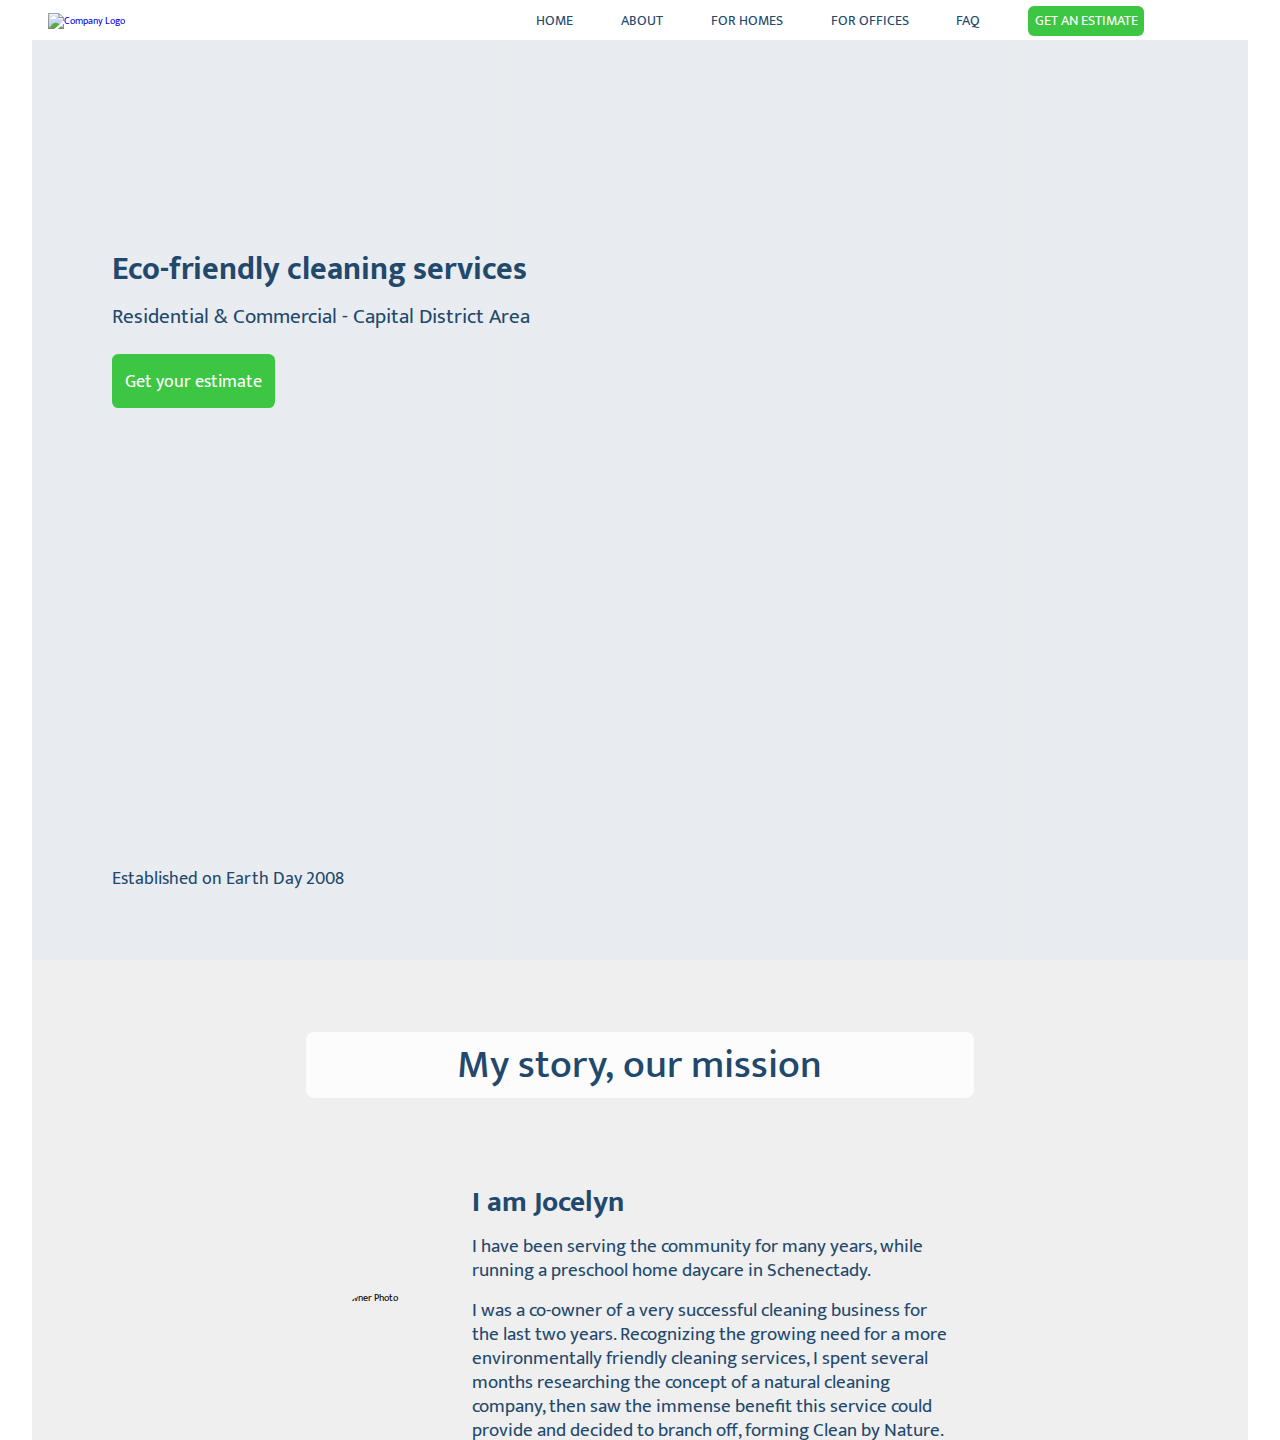
==== index.html @ 56cbf86e "Flow adjustments, added form validation" ====
<!DOCTYPE html>
<html lang='en' id="rootElement" class="preload-transitions">

<head>
    <meta charset='UTF-8'>
    <meta name="viewport" content="width=device-width, initial-scale=1, minimum-scale=1, maximum-scale=1.0"/>
    <meta name="apple-mobile-web-app-capable" content="yes"/>
    <meta name="apple-mobile-web-app-status-bar-style" content="black"/>
    <title>Clean by Nature</title>
    <link rel='stylesheet' href='styles2.css'>
    <script src="https://kit.fontawesome.com/30b0605ae0.js" crossorigin="anonymous"></script>
</head>

<body>
    <div class="container">
    
        <!-- NAVBAR -->
        <nav>
            <a href="#hero">
                <img class='logo' src="images/websitelogo_dtbx222.png" alt="Company Logo">
            </a>
            <!-- <button class="burger" id="burger">&#9776</button> -->
            <div class='burger' id="burger">
                <span></span>
                <span></span>
                <span></span>
            </div>
        </nav>
        <ul class="navbar">
            <li><a href="#hero">Home</a></li>
            <li><a href="#about">About</a></li>
            <li><a href="#forHomes">For Homes</a></li>
            <li><a href="#forOffices">For Offices</a></li>
            <li><a href="#faq">FAQ</a></li>
            <li><a href="#contact" id="estimate">Get An Estimate</a></li>
            <li><a href="https://www.facebook.com/cleanbynature" target="_blank"><i class="fab fa-facebook"></i></a></li>
        </ul>
        <!-- END OF NAVBAR -->
        
        
        <div class="background-opacity">
            <!-- HERO -->
            <div class="hero-wrapper" id='hero'>
                <div class="hero">
                    <h1>Eco-friendly cleaning services</h1>
                    <h3>Residential & Commercial - Capital District Area</h3>
                    <a href="#contact" class="btn hero-btn">Get your estimate</a>
                </div>
            </div>

            <p class="established">Established on Earth Day 2008</p>
            <!-- END OF HERO -->

        
            <!-- ABOUT -->
            
            <div class="about-wrapper" id='about'>
                <div class="heading">My story, our mission </div>
                <div class="about-card card-1">
                    <div class='about-photo'>
                        <img src="images/final_web_picture.jpg"  alt="Owner Photo">
                    </div>
                    <div class="about-text text-1">
                        <h2>I am Jocelyn</h2>
                        <p>I have been serving the community for many years, while running a preschool home daycare in Schenectady.</p><br>
                        <p>I was a co-owner of a very successful cleaning business for the last two years. Recognizing the growing need for a more environmentally friendly cleaning services, I spent several months researching the concept of a natural cleaning company, then saw the immense benefit this service could provide and decided to branch off, forming Clean by Nature. <br> I am not only dedicated to the health and well-being of my clients but also to my loyal, hardworking and dedicated employees.</p>
                    </div>
                </div>
                
                <div class="about-card card-3">
                    <div class="about-photo">
                    <img src="images/satisfaction-guarantee.webp" alt="Satisfaction Guarantee Photo">
                    </div>
                    <div class="about-text text-3">
                        <h2>100% satisfaction guarantee</h2>
                        <p>With our 100% satisfaction guarantee, you can be sure to receive a cleaning of the best standards.</p>
                        <p>We are fully insured and bonded, providing liability and property damage coverage as well as employee bonding and all other applicable forms of insurance coverage. <br> All employees are screened for your protection. <br> The same employee/employees will be present for each cleaning and we will notify you if there are any changes in staffing.</p>
                    </div>
                </div>
            </div>
            
            <!-- END OF ABOUT -->


            <!-- TESTIMONIALS -->

            <div class="testimonials-wrapper" id='testimonials'>
                <div class="heading">Testimonials</div>
                <div class="cards">
                    <div class="cards-left">
                        <div class="card ">
                            <blockquote>I LOVE IT! I can't believe how clean it is! I am so happy.</blockquote>
                            <cite class='author'>Jessica T</cite>
                        </div>
                        <div class="card">
                            <blockquote>The house looked great. Each time I walk around it I notice something else they did that I didn't expect!</blockquote>
                            <cite class='author'>Janice P</cite>
                        </div>
                        <div class="card">
                            <blockquote>The place looks terrific! Do you know how much I love to come home on the days that I know you were here. It's like Christmas!</blockquote>
                            <cite class='author'>Sherry T</cite>
                        </div>
                    </div>
                    <div class="cards-right">
                        <div class="card">
                            <blockquote>We were so happy!  The office looks great, all the lawyers have given positive feedback.</blockquote>
                            <cite class='author'>Laura E</cite>
                        </div>
                        <div class="card">
                            <blockquote>It's very comforting to know that there is a dependable service in my town. I know if I am ever in a jam, that I can expect great service from you. Thanks!</blockquote>
                            <cite class='author'>Paul H</cite>
                        </div>
                        <div class="card">
                            <blockquote>All of my friends insisted that I use your service when I needed a cleaning service. Boy, am I glad I listened</blockquote>
                            <cite class='author'>Ted R</cite>
                        </div>
                    </div>
                </div>
            </div>

            <!-- END OF TESTIMONIALS -->


            <!-- SERVICES -->

            <div class="services-wrapper" id='services'>
                <div class="heading">Services</div>
                <div class="services-cards">
                    <div class="services-home" id="forHomes">
                        <h3>Residential</h3>
                        <h5>Standard services</h5>
                        <li>Floor sweeping</li>
                        <li>Damp moping</li>
                        <li>Streak-free mirrors and glass cleaning</li>
                        <li>Kitchen/Bathroom sanitization</li>
                        <li>Kitchen/Bathroom disinfection</li>
                        <li>Carpet vacuuming</li>
                        <li>Complete high and low dusting</li>
                        <li>Furniture dusting and polishing</li>
                        <li>Empty of trash can (except kitchen)</li>
                        <h5>Add on services</h5>
                        <li>Wall washing</li>
                        <li>Air vents vacuuming</li>
                        <li>Oven cleaning</li>
                        <li>Shutters, mini-blinds and screen cleaning</li>
                        <li>Windows washing</li>
                        <li>Water plants</li>
                        <li>Patio/porch sweeping</li>
                    </div>
                    <div class="services-office" id="forOffices">
                        <h3>Commercial</h3>
                        <h5>Entire office</h5>
                        <li>Complete dusting (includes baseboards)</li>
                        <li>Carpet vacuuming</li>
                        <li>Ceilings, fans and fixtures dusting</li>
                        <li>Streak-free mirrors and glass cleaning</li>
                        <li>Floor washing</li>
                        <h5>Kitchen and Bathrooms</h5>
                        <li>Counter tops cleaning</li>
                        <li>Microwave clean (inside and out)</li>
                        <li>Outside clean of appliances and cabinets</li>
                        <li>Clean, sanitize and polish sinks</li>
                        <h5>Medical Offices</h5>
                        <p>We understand the need of special requirements for medical facilities.</p>
                        <p>We are <em>HIPAA</em> and <em>OSHA</em> compliant.</p>
                    </div>
                </div>
            </div>


            <!-- END OF SERVICES -->


            <!-- FAQ SECTION -->

            <div class="faq-wrapper" id='faq'>
                <div class="heading">Frequently Asked Questions</div>
                <div class="faq-wrap">
                    <dl class="faq">

                            <p class='accordion'>I have never had a cleaning service, how does it work?</p>
                            <div class="panel">
                                Most of our clients choose an initial cleaning to start, then switch to either weekly, bi-weekly, or monthly cleanings.  At the initial cleaning or at a one-time cleaning it usually takes 1 to 2 times longer than a routine cleaning due to the fact that it is the most labor intensive as we are working hard to bring your home or office up to an immaculate level of cleanliness.
                            </div>

                            <p class='accordion'>How does your cleaning plan work?</p>
                            <div class="panel">
                                At Clean by Nature we provide a totally customized cleaning plan for your home or office.  We will personally review each room you would like cleaned, list all required cleaning tasks for each room and provide a plan for what products will be used at each cleaning.
                            </div>

                            <p class='accordion'>Do you require a contract?</p>
                            <div class="panel">
                                No, you can start or stop your cleaning service at any time.
                            </div>

                            <p class='accordion'>Are you insured against damaged items?</p>
                            <div class="panel">
                                Yes, Clean by Nature is fully insured for any damage that may occur to your home or office.  Our staff will treat your belongings as we would our own.  However, in the event that an object is damaged, we direct our staff to advise the client of the damage and then we take immediate action to provide compensation.
                            </div>

                            <p class='accordion'>What are your hours of service?</p>
                            <div class="panel">
                                We provide service during the day between the hours of 8:30am and 3pm, and at night for businesses during the hours of 5pm and 9pm Monday through Friday.  We do provide weekend services upon request.  And you can always e-mail or leave a voicemail at anytime.  You will also receive confirmation of reservations within 24 hours of your scheduled appointment.
                            </div>

                            <p class='accordion'>What are you payment methods?</p>
                            <div class="panel">
                                You may pay by check or cash. Payment is due at the time of cleaning but monthly invoicing is available by request.
                            </div>

                            <p class='accordion'>Who does the cleaning?</p>
                            <div class="panel">
                                Our team of cleaners are professional, honest, and “green clean” trained!  They are insured in case of damage, breakage, or injury.  We pay them direct so you don’t have to worry about payroll taxes.  We take care of everything.
                            </div>

                            <p class='accordion'>Do I need to provide any cleaning products?</p>
                            <div class="panel">
                                No, we will bring our own eco-friendly, non-toxic products to clean and sanitize your home or office, as well as supply our own vacuum cleaner if needed.  If you prefer a certain product to be used other than what we would normally bring you can let us know and we would be happy to clean with the product you provide us with at each cleaning.
                            </div>

                            <p class='accordion'>Do I have to be home during house cleaning?</p>
                            <div class="panel">
                                Because we clean Monday through Friday, 8:30 am to 3pm most of our customers aren't home.  We can arrange for a method of entry and lock up that is the most comfortable for you.  We also do not mind cleaning while someone is in the home.
                            </div>
        
                            <p class='accordion'>What area do you service?</p>
                            <div class="panel">
                                We currently serve Saratoga and Schenectady Counties.
                            </div>
                    </dl>
                </div>
            </div>

            <!-- END OF FAQ SECTION -->


            <!-- CONTACT FORM SECTION -->

            <div class="contacts-wrapper" id='contact'>
                <div class="heading-contacts">Contact Us</div>
                <div class="contact-wrap">
                    <div class="contact-tel">
                        <h5>Telephone</h5>
                        <a href="tel:+1-518-817-2948">518-817-2948</a>
                    </div>
                    <div class="contact-email">
                        <h5>Email</h5>
                        <a href="mailto:info@cleanbynaturellc.com">info@cleanbynaturellc.com</a>
                    </div>
                    <form class="contact-form" action="#" id="form">
                        <h5>Get Your Estimate</h5>
                        <div class="top-half-form" id='formTopHalf'>
                            <div class="form-name group">
                                <input type="text" id='fname' name='fname' required>
                                <span class="highlight"></span>
                                <span class="bar"></span>
                                <label class='transform' for="fname">Name</label>
                                <i class="fas fa-check-circle"></i>
                                <i class="fas fa-exclamation-circle"></i>
                                <small>Error message</small>
                            </div>
                            <div class="form-surname group">
                                <input type="text" id='surname' name='surname' required>
                                <span class="highlight"></span>
                                <span class="bar"></span>
                                <label class='transform' for="surname">Surname</label>
                                <i class="fas fa-check-circle"></i>
                                <i class="fas fa-exclamation-circle"></i>
                                <small>Error message</small>
                            </div>
                            <div class="form-street-address group">
                                <input type="text" id='street' name='street' required>
                                <span class="highlight"></span>
                                <span class="bar"></span>
                                <label class='transform' for="street">Street Address</label>
                                <i class="fas fa-check-circle"></i>
                                <i class="fas fa-exclamation-circle"></i>
                                <small>Error message</small>
                            </div>
                            <div class="form-city group">
                                <input type="text" id='city' name='city'>
                                <span class="highlight"></span>
                                <span class="bar"></span>
                                <label class='transform' for="city">City</label>
                                <i class="fas fa-check-circle"></i>
                                <i class="fas fa-exclamation-circle"></i>
                                <small>Error message</small>
                            </div>
                            <div class="form-zip-code group">
                                <input type="tel" id='zip' name='zip' required>
                                <span class="highlight"></span>
                                <span class="bar"></span>
                                <label class='transform' for="zip">Zip Code</label>
                                <i class="fas fa-check-circle"></i>
                                <i class="fas fa-exclamation-circle"></i>
                                <small>Error message</small>
                            </div>
                            <div class="form-daytime-phone group">
                                <input type="tel" id='dayPhone' name='dayPhone' required>
                                <span class="highlight"></span>
                                <span class="bar"></span>
                                <label class='transform' for="dayPhone">Daytime Phone</label>
                                <i class="fas fa-check-circle"></i>
                                <i class="fas fa-exclamation-circle"></i>
                                <small>Error message</small>
                            </div>
                            <div class="form-evening-phone group">
                                <input type="tel" id='evePhone' name='evePhone'>
                                <span class="highlight"></span>
                                <span class="bar"></span>
                                <label class='transform' for="evePhone">Evening Phone</label>
                                <i class="fas fa-check-circle"></i>
                                <i class="fas fa-exclamation-circle"></i>
                                <small>Error message</small>
                            </div>
                            <div class="form-email group">
                                <input type="email" id='email' name='email' required>
                                <span class="highlight"></span>
                                <span class="bar"></span>
                                <label class='transform' for="email">Email address</label>
                                <i class="fas fa-check-circle"></i>
                                <i class="fas fa-exclamation-circle"></i>
                                <small>Error message</small>
                            </div>
                            <div class="form-email-verify group">
                                <input type="email" id='email-verify' name='email-verify' required>
                                <span class="highlight"></span>
                                <span class="bar"></span>
                                <label class='transform' for="email-verify">Confirm your Email</label>
                                <i class="fas fa-check-circle"></i>
                                <i class="fas fa-exclamation-circle"></i>
                                <small>Error message</small>
                            </div>
                        </div>

                        <div class="bottom-half-form">
                            <fieldset id="numbBaths">
                                <h3>Number of bathrooms</h3>
                                <div class="radio-wrap fifth">
                                    <input class="custom-radio" type="radio" value="1" name="numbBaths" id='bath1' required>
                                    <label for="bath1">1</label>
                                </div>

                                <div class="radio-wrap fifth">
                                    <input class="custom-radio" type="radio" value="1.5" name="numbBaths" id='bath1h'>
                                    <label for="bath1h">1.5</label>
                                </div>

                                <div class="radio-wrap fifth">
                                    <input class="custom-radio" type="radio" value="2" name="numbBaths" id='bath2'>
                                    <label for="bath2">2</label>
                                </div>

                                <div class="radio-wrap fifth">
                                    <input class="custom-radio" type="radio" value="1.5" name="numbBaths" id='bath2h'>
                                    <label for="bath2h">2.5</label>
                                </div>

                                <div class="radio-wrap fifth">
                                    <input class="custom-radio" type="radio" value="3" name="numbBaths" id='bath3'>
                                    <label for="bath3">3+</label>
                                </div>

                            </fieldset>

                            <fieldset id="numbBeds">
                                <h3>Number of bedrooms</h3>
                                <div class="radio-wrap fifth">
                                    <input class="custom-radio" type="radio" value="1" name="numbBeds" id='beds1' required>
                                    <label for="beds1">1</label>
                                </div>

                                <div class="radio-wrap fifth">
                                    <input class="custom-radio" type="radio" value="2" name="numbBeds" id='beds2'>
                                    <label for="beds2">2</label>
                                </div>

                                <div class="radio-wrap fifth">
                                    <input class="custom-radio" type="radio" value="3" name="numbBeds" id='beds3'>
                                    <label for="beds3">3</label>
                                </div>

                                <div class="radio-wrap fifth">
                                    <input class="custom-radio" type="radio" value="4" name="numbBeds" id='beds4'>
                                    <label for="beds4">4</label>
                                </div>

                                <div class="radio-wrap fifth">
                                    <input class="custom-radio" type="radio" value="5" name="numbBeds" id='beds5'>
                                    <label for="beds5">5+</label>
                                </div>

                            </fieldset>


                            <fieldset id="checkboxes">
                                <h3>Other rooms <br> (select all that apply)</h3>
                                
                                <div class="radio-wrap-checkbox">
                                    <input class="custom-radio" type="checkbox" name="kitchen" value="kitchen" id="kitchen">
                                    <label for="kitchen">Kitchen</label>
                                </div>

                                <div class="radio-wrap-checkbox">
                                    <input class="custom-radio" type="checkbox" name="eatInKitchen" value="eatInKitchen" id="eatInKitchen">
                                    <label for="eatInKitchen">Eat-In Kitchen</label>
                                </div>

                                <div class="radio-wrap-checkbox">
                                    <input class="custom-radio" type="checkbox" name="livingRoom" value="living" id="livingRoom">
                                    <label for="livingRoom">Living Room</label>
                                </div>

                                <div class="radio-wrap-checkbox">
                                    <input class="custom-radio" type="checkbox" name="diningRoom" value="dining" id="diningRoom">
                                    <label for="diningRoom">Dining Room</label>
                                </div>

                                <div class="radio-wrap-checkbox">
                                    <input class="custom-radio" type="checkbox" name="familyRoom" value="family" id="familyRoom">
                                    <label for="familyRoom">Family Room</label>
                                </div>

                                <div class="radio-wrap-checkbox">
                                    <input class="custom-radio" type="checkbox" name="officeRoom" value="office" id="officeRoom">
                                    <label for="officeRoom">Office Room</label>
                                </div>

                                <div class="radio-wrap-checkbox">
                                    <input class="custom-radio" type="checkbox" name="laundryRoom" value="laundry" id="laundryRoom">
                                    <label for="laundryRoom">Laundry Room</label>
                                </div>

                                <div class="radio-wrap-checkbox">
                                    <input class="custom-radio" type="checkbox" name="hallway" value="hallway" id="hallway">
                                    <label for="hallway">Hallway</label>
                                </div>

                                <div class="radio-wrap-checkbox">
                                    <input class="custom-radio" type="checkbox" name="stairs" value="stairs" id="stairs">
                                    <label for="stairs">Stairs</label>
                                </div>
                            </fieldset>

                            <div class="sqFoot-wrapper">
                                <input type="tel" id='sqFoot' name='sqFoot'>
                                <label class="sqFoot" for="sqFoot">Approx. sq footage</label>
                            </div>

                            <fieldset id="frequency">
                                <h3>Frequency of cleaning</h3>

                                <div class="frequency">
                                    <input class="custom-radio" type="radio" value="daily" name="cleanFreq" id='daily' required>
                                    <label for="daily">Daily</label>
                                </div>

                                <div class="frequency">
                                    <input class="custom-radio" type="radio" value="weekly" name="cleanFreq" id='weekly'>
                                    <label for="weekly">Weekly</label>
                                </div>


                                <div class="frequency">
                                    <input class="custom-radio" type="radio" value="biWeekly" name="cleanFreq" id='biWeekly'>
                                    <label for="biWeekly">Bi-Weekly</label>
                                </div>


                                <div class="frequency">
                                    <input class="custom-radio" type="radio" value="monthly" name="cleanFreq" id='monthly'>
                                    <label for="monthly">Monthly</label>
                                </div>


                                <div class="frequency">
                                    <input class="custom-radio" type="radio" value="oneTime" name="cleanFreq" id='oneTime'>
                                    <label for="oneTime">One Time</label>
                                </div>


                                <div class="frequency">
                                    <input class="custom-radio" type="radio" value="frequencyOther" name="cleanFreq" id='frequencyOther'>
                                    <label for="frequencyOther">Other</label>
                                </div>
                            
                            </fieldset>

                            <div class="form-message group">
                                <textarea type="text" id='message' name='message'></textarea>
                                <span class="highlight"></span>
                                <span class="bar"></span>
                                <label for="message" id="messageLabel">Add a message</label>
                            </div>


                        </div>
                        <button class='btn form-btn' type="submit" id="form-submit">Submit</button>
                </form>
                    <div class="footer">
                        <p>Clean by Nature</p>
                        <p>Glenville, NY 12302</p>
                    </div>
                </div>
                                
                        <!-- COPYRIGHT -->
                        <p class="copy">&copy; Clean by Nature 2008-<script>document.write(new Date().getFullYear())</script></p>
                        <!-- END OF COPYRIGHT -->

            </div>
            <!-- END OF CONTACT FORM SECTION -->
        </div>
    </div>
    <script src="app.js"></script>
</body>

</html>
---- styles2.css ----
@import url(https://fonts.googleapis.com/css?family=Mukta:200,300,regular,500,600,700,800);

* {
    padding: 0;
    margin: 0;
    box-sizing: border-box;
    text-decoration: none;
    outline: none;
    list-style: none;
    font-family: 'Mukta', sans-serif;
}

html {
    overflow: hidden;
}


.preload-transitions * {
    -webkit-animation: none !important;
            animation: none !important;
}

body {
    font-size: 62.5%;
}


/* COMMON AND VARS */

:root {
    --burger-links-fontSize: 1rem;
    --nav-links-fontSize: .9rem;
    --about-h2-fontSize: 1.1rem;
    --services-fontSize: 1rem;
    --services-h3-fontSize: 1.3rem;
    --services-h5-fontSize: 1.1rem;
    --services-li-fontSize: 1rem;
    --services-p-fontSize: 1rem;
    --primary-blue: #22486c;
    --btn-green: #3dc544;
    --btn-hover-green: #4ce725;
    --form-input-focus: #2196F3;
}

.heading {
    width: 85%;
    font-size: 1.5rem;
    margin: 0 auto;
    color: var(--primary-blue);
    background-color: rgba(255,255,255,.8);
    font-weight: 500;
    margin-top: 2rem;
    text-align: center;
    border-radius: 8px;
}



/*  CONTAINER */

.container {
    background-image: linear-gradient(rgba(34,72,108,.1), rgba(34,72,108,.1)), url(images/houseplant.jpg);
    background-position: center;
    background-size: cover;
    margin: 0 auto;
    width: 100%;
    height: 32rem;
    position: relative;
    justify-content: center;
    scroll-behavior: smooth;
    overflow-x: hidden;
    -webkit-overflow-scrolling: touch;
}




/* NAVBAR */

nav {
    width: 100%;
    height: 3.5rem;
    position: fixed;
    display: flex;
    justify-content: space-between;
    align-items: center;
    padding: 1rem;
    background-color: #fff;
    /* overflow-x: hidden; */
    z-index: 3;
}

ul {
    display: flex;
}

ul li a {
    color: var(--primary-blue);
    font-size: var(--burger-links-fontSize);
    margin: 0 2.2rem;
}   

.logo {
    width: 10rem;
    margin: .1rem 0 0 0;
}

#burger {
    width: 1.8rem;
    height: .35rem;
    position: absolute;
    margin: 0 auto;
    left: 16rem;
    -webkit-transform: rotate(0deg);
    -moz-transform: rotate(0deg);
    -o-transform: rotate(0deg);
    transform: rotate(0deg);
    -webkit-transition: .5s ease-in-out;
    -moz-transition: .5s ease-in-out;
    -o-transition: .5s ease-in-out;
    transition: .5s ease-in-out;
    cursor: pointer;
}
  
#burger span {
    display: block;
    position: absolute;
    height: .35rem;
    width: 100%;
    background: var(--primary-blue);
    border-radius: 9px;
    opacity: 1;
    /* left: 3.5rem; */
    -webkit-transform: rotate(0deg);
    -moz-transform: rotate(0deg);
    -o-transform: rotate(0deg);
    transform: rotate(0deg);
    -webkit-transition: .25s ease-in-out;
    -moz-transition: .25s ease-in-out;
    -o-transition: .25s ease-in-out;
    transition: .25s ease-in-out;
}
  
#burger span:nth-child(1) {
    top: -.5rem;
}
  
#burger span:nth-child(2) {
    top: 0rem;
}
  
#burger span:nth-child(3) {
    top: .5rem;
}

#burger.open span:nth-child(1) {
    top: 0;
    -webkit-transform: rotate(135deg);
    -moz-transform: rotate(135deg);
    -o-transform: rotate(135deg);
    transform: rotate(135deg);
}
  
#burger.open span:nth-child(2) {
    opacity: 0;
    left: 0rem;
}
  
#burger.open span:nth-child(3) {
    top: 0;
    -webkit-transform: rotate(-135deg);
    -moz-transform: rotate(-135deg);
    -o-transform: rotate(-135deg);
    transform: rotate(-135deg);
}

.burger-opened {
    opacity: .4;
    background-image: linear-gradient(rgba(34,72,108,.8), rgba(34,72,108,.8)), url(images/houseplant.jpg);
}


ul {
    position: fixed;
    top: 60px;
    left: 15%;
    background-color: #fff;
    box-shadow: 0 3px 5px rgba(0,0,0,.1);
    flex-direction: column;
    width: 70%;
    text-align: center;
    margin-left: -100%;
    animation: .4s forwards close;
    z-index: 4;
}

ul.show {
    animation: .4s forwards open;
}

ul li {
    margin: 5px;
}

ul li:last-child {
    display: none;
}

#estimate {
    padding: .2rem .4rem;
    background-color: var(--btn-green);
    border-radius: 6px;
    color: #fff;
}

#estimate:hover {
    background-color: var(--btn-hover-green);
    transition: background-color .2s ease-in-out;
}

@keyframes open {
    0% {
      margin-left:-100%;
    }
    100% {
      margin-left:0%;
    }
  }
  
@keyframes close {
    0% {
      margin-left:0%;
    }
    100% {
      margin-left:-100%;
    }
}




/* HERO */

.hero-wrapper {
    position: relative;
    width: 100%;
    height: 32rem;
}

.hero {
    position: absolute;
    top: 9rem;
    left: 1.4rem;
}

.hero h1, .hero h3 {
    color: var(--primary-blue);
    margin: .2rem auto;
}

.hero h1 {
    font-size: .8rem;
    margin-bottom: 1rem;
}

.hero h3 {
    display: none;
}

.btn {
    background-color: var(--btn-green);
    color: #fff;
    width: 6rem;
    font-size: .7rem;
    padding: .4rem;
    border-radius: .4rem;
    border: none;
    cursor: pointer;
}

.hero-btn {
    width: 7rem;
}

.established {
    position: absolute;
    top: calc(32rem*0.95);
    left: 1.4rem;
    color: var(--primary-blue);
    font-size: .5rem;
    font-style: cursive;
}





/* ABOUT SECTION */

.about-wrapper {
    width: 100%;
    min-height: 74rem;
    position: relative;
    margin: 0 auto;
    background-color: rgb(239, 239, 239);
    padding-top: 2.5rem;
}

.about-card {
    width: 85%;
    margin: 0 auto;
    display: block;
    justify-content: center;
    align-items: center;
    /* box-shadow: 2px 2px rgba(0,0,0,.1); */
}

.card-1 {
    margin-top: 2rem;
    margin-bottom: 1.5rem;
}

.about-photo {
    display: none;
}

.about-text {
    width: 100%;
}

.about-text h2, .about-text p {
    color: var(--primary-blue);
}

.about-text h2 {
    font-size: var(--about-h2-fontSize);
}
.about-text p {
    font-size: 1rem;
}




/* TESTIMONIALS */

.testimonials-wrapper {
    width: 100%;
    min-height: 53rem;
    position: relative;
    margin: 0 auto;
    padding-top: 2.5rem;
}

.cards {
    display: block;
    width: 85%;
    margin: 2rem auto;
}

.cards-left {
    width: 100%;
    min-height: 32rem;
    margin: 0 auto;
}
.cards-right {
    display: none;
}

.card {
    background-color: rgba(34,72,108,.9);
    color: #fff;
    width: 100%;
    display: block;
    padding: 1rem 0;
    flex-direction: column;
    justify-content: center;
    border-radius: 5px;
    box-shadow: 3px 3px 3px rgba(34,72,108,.4);
    margin: 1rem 0;
}

.card blockquote {
    width: 100%;
    font-size: 1rem;
    padding: 1rem 2rem;
}

.author {
    width: 100%;
    font-size: .9rem;
    padding: .5rem 2rem;
    font-style: italic;
    margin-top: .4rem;
}



/* SERVICES */

.services-wrapper {
    width: 100%;
    min-height: 92rem;
    position: relative;
    margin: 0 auto;
    background-color: rgb(239, 239, 239);
}
.services-cards {
    width: 85%;
    min-height: 37rem;
    margin: 0 auto;
    display: block;
}
.services-home, .services-office {
    width: 100%;
    margin: 1rem auto;
    padding: 1rem;
    color: var(--primary-blue);
    background-color: rgba(221,221,221,.2);
    text-align: center;
    font-size: var(--services-fontSize);
    box-shadow: 2px 2px rgba(0,0,0,.1);
}
.services-cards h3 {
    font-size: var(--services-h3-fontSize);
    margin-top: 2.2rem;
}
.services-cards h5 {
    font-size: var(--services-h5-fontSize);
    padding: 1.3rem .5rem .5rem .5rem;
}
.services-cards li {
    font-size: var(--services-li-fontSize);
    line-height: 1.5rem;
}
.services-office p {
    font-size: var(--services-p-fontSize);
}






/* FAQ SECTION */

.faq-wrapper {
    width: 100%;
    min-height: 80rem;
    background-color: rgba(34,72,108,.1);
    position: relative;
    margin: 0 auto;
    padding-top: 2.5rem;
}

.faq-wrap {
    width: 100%;
    min-height: 40rem;
    margin: 2rem auto;
    display: flex;
    justify-content: center;
    align-items: center;
}

dl {
    width: 85%;
    height: 100%;
}

p.accordion {
    width: 100%;
    position: relative;
    background-color: #fff;
    color: var(--primary-blue);
    padding: 1rem;
    font-size: 1rem;
    text-align: left;
    border: none;
    margin-bottom: .1rem;
    border-radius: 1rem;
    cursor: pointer;
    font-weight: bold;
    transition: 0.3s;
}

/* Add a background color to the accordion if it is clicked on (add .active class in JS), and when you move the mouse over it (hover) */
p.accordion.active, p.accordion:hover {
    /* background-color: rgba(34,72,108,.1); */
    background-color: rgba(255,255,255,.8);
}

/* Unicode character for "plus" sign (+) */
p.accordion::after {
    content: '\2795'; 
    font-size: .6rem;
    position: absolute;
    display: block;
    top: 50%;
    right: 0;
    transform: translate(-50%, -50%);
    color: transparent;
    text-shadow: 0 0 0 rgba(34,72,108,.8);
}

/* Unicode character for "minus" sign (-) */
p.accordion.active:after {
    content: "\2796"; 
}

div.panel {
    padding: .3rem 1rem;
    /* background-color: rgba(34,72,108,.1); */
    background-color: rgba(255,255,255,.8);
    color: #22486c;
    max-height: 0;
    overflow: hidden;
    transition: 0.4s ease-in-out;
    opacity: 0;
    margin-bottom: .4rem;
    border-radius: 1rem;
    font-size: .8rem;
}

div.panel.show {
    opacity: 1;
    max-height: 15.5rem; /* Whatever you like, as long as its more than the height of the content (on all screen sizes) */
}







/* CONTACT US */

.contacts-wrapper {
    width: 100%;
    min-height: 40rem;
    position: relative;
    margin: 0 auto;
    background-color: rgba(34,72,108,1);
    padding-top: 2.5rem;
}

.heading-contacts {
    font-size: 1.5rem;
    color: #fff;
    display: flex;
    justify-content: center;
    align-items: center;
    font-weight: 500;
    margin-top: 2rem;
}

.contact-wrap {
    width: 100%;
    margin: 2rem auto;
}

.contact-tel, .contact-email, .contact-form, .footer {
    width: 100%;
    margin: 0 auto;
    text-align: center;
    color: var(--primary-blue);
}

.contact-tel, .contact-email, .contact-form {
    width: 85%;
    background-color: #fff;
    border-radius: 8px;
    padding: .4rem;
    margin-bottom: .8rem;
}

.contact-tel h5, .contact-email h5, .contact-form h5 {
    font-size: 1.2rem;
}

.contact-form h5 {
    margin-bottom: .4rem;
}

.contact-tel a, .contact-email a {
    font-size: var(--services-h3-fontSize);
}

.top-half-form {
    margin-bottom: 3rem;
}

.group {
    position: relative;
    margin: .7rem;
    padding: .8rem 0;
}

input, textarea {
    width: 100%;
    background: none;
    color: var(--primary-blue);
    font-size: 1.2rem;
    padding: .5rem;
    display: block;
    border: none;
    border-radius: 0;
    border-bottom: 1px solid var(--primary-blue);
}

textarea {
    resize: none;
    height: 3rem;
    transition: all .3s;
    -moz-transition: 1s;
    -ms-transition: 1s;
    -o-transition: 1s;
    -webkit-transition: 1s;
}

input:focus, textarea:focus {
    outline: none;
}

textarea:focus {
    height: 13rem;
    background-color: #cddeef;
}

#formTopHalf input:focus ~ label,
textarea:focus ~ label {
    top: -1rem;
    font-size: .7rem;
    color: var(--form-input-focus);
}

input:focus ~ .bar:before,
textarea:focus ~ .bar:before {
	width: 100%;
}

.top-half-form .group label {
	color: var(--primary-blue);
	font-size: .8rem;
	font-weight: normal;
	position: absolute;
	pointer-events: none;
	left: .4rem;
	top: .5rem;
	transition: .3s ease all;
}

.bar {
	position: relative;
	display: block;
	width: 100%;
}

.bar:before {
	content: '';
	height: 2px;
	width: 0;
	bottom: 0px;
	position: absolute;
	background: var(--form-input-focus);
	transition: .3s ease all;
	left: 0;
}

.bottom-half-form {
    width: 94%;
    margin: 0 auto;
}

fieldset {
    border: none;
}

fieldset h3 {
    font-size: 1.2rem;
}

.radio-wrap {
    height: 2rem;
    position: relative;
    float: left;
    margin: .8rem auto;
}

.radio-wrap.fifth {
    width: 20%;
}

input.custom-radio {
    position: absolute;
    clip: rect(0,0,0,0);
}

input.custom-radio ~ label {
    display: flex;
    align-items: center;
    justify-content: center;
    font-size: 1rem;
    padding: 0;
    margin: 0;
    /* position: absolute; */
    top: 0%;
    left: 0;
    right: 0;
    bottom: 0;
    background-color: #fff;
    cursor: pointer;
    color: var(--primary-blue);
    border: 1px solid var(--primary-blue);
}

input.custom-radio:checked ~ label { 
    background-color: var(--primary-blue);
    color: #fff;
}

#checkboxes {
    display: grid;
    width: 100%;
}

#checkboxes * {
    padding: .3rem;
}

#checkboxes *,
.frequency * {
    border-radius: 5px;
}

#sqFoot {
    position: absolute;
    text-align: center;
}

.sqFoot-wrapper {
    position: relative;
    width: 30%;
    height: 2rem;
    margin: 4rem auto;
    margin-top: 3rem;
    border: 1x solid var(--primary-blue)
}

.sqFoot {
    position: absolute;
    width: 250%;
    top: -70%;
    left: 50%;
    transform: translateX(-50%);
    font-size: 1.2rem;
    font-weight: bold;
}

.frequency {
    height: 2rem;
    position: relative;
    margin: 1rem auto;
}

#messageLabel {
    font-size: 1.2rem;
}

.form-message.group {
    margin: 0;
}





.form-btn {
    display: block;
    font-size: 1.3rem;
    margin: 1.8rem auto;
}

.footer {
    font-size: 1.2rem;
    color: #fff;
    margin-top: 2rem;
}

.copy {
    display: flex;
    justify-content: center;
    align-items: center;
    font-size: .8rem;
    background-color: #fff;
    color: var(--primary-blue);
    padding: 1rem 0;
    font-weight: bold;
}


/* FORM CONTROL */
.group i {
    visibility: hidden;
    position: absolute;
    font-size: 3vh;
    top: 30px;
    right: 10px;
}

.group small {
    visibility: hidden;
    position: absolute;
    font-size: 2vh;
    bottom: -1.5vh;
    left: 0;
}

.group.success input {
    border-color: #2ecc71 !important;
}
.group.error input {
    border-color: #e74c3c !important;
}

.group.success i.fa-check-circle {
    visibility: visible;
    color: #2ecc71;
}
.group.error i.fa-exclamation-circle {
    visibility: visible;
    color: #e74c3c;
}

.group.error small {
    visibility: visible;
    color: #e74c3c;
}




@media (min-width: 375px) and (orientation: portrait) {
    #burger {
        left: 19rem;
    }
    .hero h1 {
        font-size: 1rem;   
    }
    .established {
        font-size: .7rem;
    }
    .about-wrapper {
        min-height: 70rem;
    }
    .services-wrapper {
        min-height: 90rem;
    }
}
@media (min-width: 375px) and (orientation: landscape) { 
    #burger {
        left: 34rem;
    }
    #burger.open span:nth-child(2) {
        left: 40rem;
    }
    .hero h1 {
        font-size: 1.4rem;   
    }
    .established {
        font-size: .7rem;
    }
    .about-wrapper {
        min-height: 50rem;
    }
    .testimonials-wrapper {
        min-height: 40rem;
    }
    .services-wrapper {
        min-height: 60rem;
    }
    .faq-wrapper {
        min-height: 50rem;
    }
    .contacts-wrapper {
        min-height: 80rem;
    }
}

@media (min-width: 768px) and (orientation: portrait) {
    #burger span {
        left: 14.5rem;
    }
    #burger.open span:nth-child(2) {
        left: 22rem;
    }
    .established {
        top: calc(32rem*0.90);
        font-size: 1rem;
    }
    .about-wrapper {
        min-height: 45rem;
    }
    .testimonials-wrapper {
        min-height: 40rem;
    }
    .services-wrapper {
        min-height: 80rem;
    }
    p.accordion {
        font-size: 1.1rem;
    }
    div.panel {
        font-size: 1rem;
    }
    label {
        font-size: 1.2rem;
    }
}

@media (min-width: 1024px) {
    .container {
        width: 95%;
        min-height: 90rem;
    }
    .heading {
        width: 55%;
        font-size: 2.5rem;
    }
    nav {
        height: 2.5rem;
    }
    .logo {
        width: 8rem;
    }
    #burger {
        display: none;
    }
    ul.navbar {
        width: 55%;
        top: 4px;
        left: 40%;
        margin: 0;
        animation: none;
        flex-direction: row;
        justify-content: space-around;
        box-shadow: none;
        height: 2rem;
    }
    ul li {
        position: relative;
    }
    ul li a {
        font-size: var(--nav-links-fontSize);
        text-transform: uppercase;
        text-align: center;
        margin: 0 auto;
    }
    ul > li:not(:last-child) a:hover {
        color: var(--btn-green);
    }
    ul li:last-child {
        display: inline-block;
    }
    .fa-facebook {
        transform: scale(1.5);
    }
    .fa-facebook:hover {
        color: #1877f2;
    }
    .hero-wrapper {
        min-height: 60rem;
    }
    .hero {
        top: calc(60rem*0.25);
        left: 5rem;
    }
    .hero h1 {
        font-size: 2rem;
        margin-bottom: 0;
    }
    .hero h3 {
        display: block;
        font-size: 1.3rem;
        font-weight: 400;
        margin-bottom: 2rem;
    }
    .btn {
        width: 11rem;
        font-size: 1.1rem;
        padding: .8rem;
    }
    .btn:hover {
        background-color: var(--btn-hover-green);
        transition: background-color .2s ease-in-out;
    }
    .established {
        top: calc(60rem*0.90);
        left: 5rem;
        font-size: 1.1rem;
    }
    .about-wrapper {
        min-height: 60rem;
    }
    .about-card {
        width: 50%;
        margin: 0 auto;
        display: grid;
        grid-template-columns: 1fr 2fr;
        align-items: center;
        margin-bottom: 2.4rem;
    }
    .card-1 {
        margin-top: 5rem;
    }
    .about-photo {
        display: flex;
        justify-content: flex-end;
        padding-right: 2rem;
    }
    .about-photo img {
        width: 7rem;
        height: 7rem;
        border-radius: 5rem;
    }
    .about-text {
        width: 30rem;
        margin: 0 auto;
    }
    .about-text h2 {
        font-size: 1.8rem;
        margin-bottom: .5rem;
    }
    .about-text p {
        font-size: 1.2rem;
        line-height: 1.5rem;
    }
    .testimonials-wrapper {
        min-height: 80rem;
    }
    .cards {
        display: flex;
        width: 55%;
        min-height: 20rem;
    }
    .cards-left, .cards-right {
        width: 50%;
        height: 100%;
        display: grid;
        grid-template-rows: repeat(3, 1fr);
        grid-gap: 1rem;
    }
    .cards-left {
        margin: 0 1rem 0 0;
    }
    .cards-right {
        margin: 0 0 0 1rem;
    }
    .card {
        display: flex;
    }
    .card blockquote {
        font-size: 1.3rem;
        padding: 0rem 2rem;
    }
    .author {
        font-size: 1rem;
        padding: 0 2rem;
    }
    .services-wrapper {
        min-height: 80rem;
    }
    .services-cards {
        width: 55%;
        min-height: 35rem;
    }
    .faq-wrapper {
        min-height: 70rem;
    }
    .faq-wrap {
        width: 60%;
        margin: 4rem auto;
    }
    dl {
        width: 90%;
        height: 100%;
    }
    p.accordion {
        font-size: 1.2rem;
        position: relative; 
    }
    p.accordion::after {
        font-size: 1.2rem;
        float: right;
    }
    div.panel {
        margin-bottom: .8rem;
        font-size: 1.2rem;
    }
    label {
        font-size: 1.2rem;
    }
    .contacts-wrapper {
        min-height: 235rem;
    }
    .contact-tel, .contact-email, .contact-form {
        width: 55%;
    }
    .contact-tel h5, .contact-email h5, .contact-form h5 {
        font-size: 1.5rem;
    }
    .contact-tel a, .contact-email a {
        font-size: 1.5rem;
    }
}

/* @media (min-width: 1366px) {} */

@media (min-width: 1680px) {
    .testimonials-wrapper {
        min-height: 65rem;
    }
    .contacts-wrapper {
        min-height: 215rem;
    }
}

@media (min-width: 1920px) and (max-height: 1080px) {
    .contact-tel h5, .contact-email h5, .contact-form h5 {
        font-size: 2rem;
    }
}
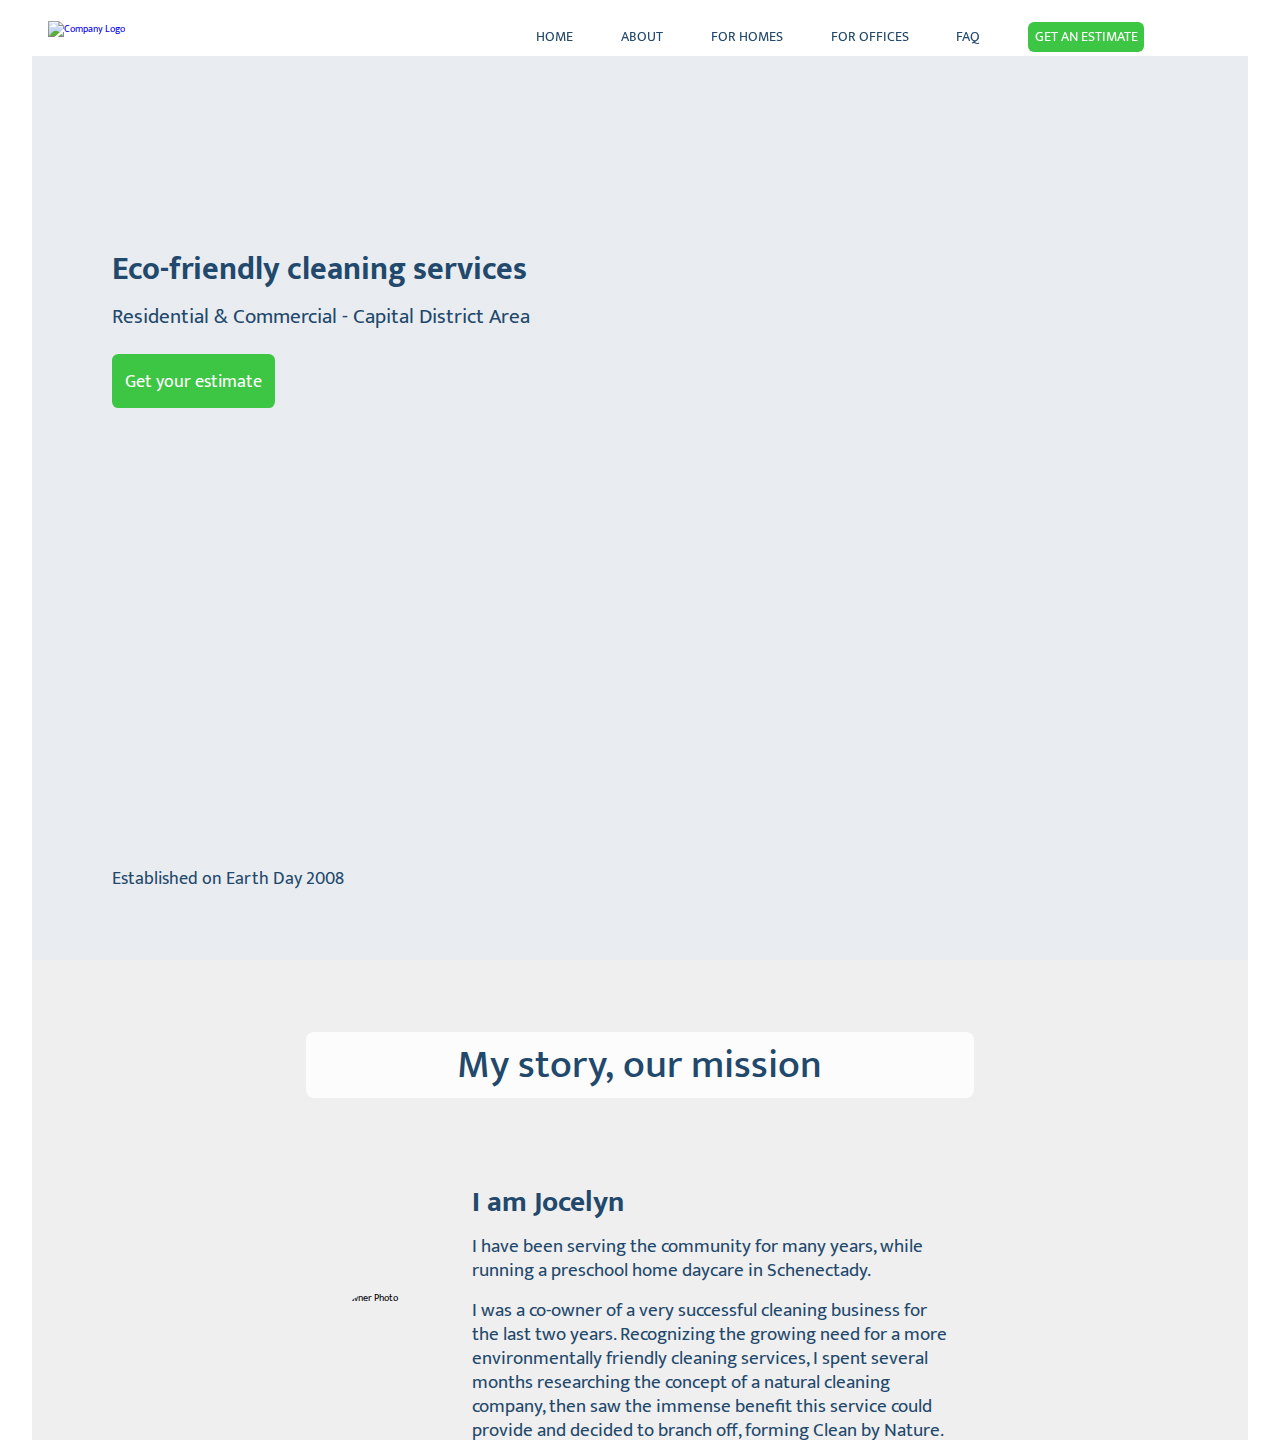
==== commit 793b896c: "Aesthetic improvements on form" ====
--- a/index.html
+++ b/index.html
@@ -131,7 +131,7 @@
                         <h5>Standard services</h5>
                         <li>Floor sweeping</li>
                         <li>Damp moping</li>
-                        <li>Streak-free mirrors and glass cleaning</li>
+                        <li>Streak-free mirrors/glass cleaning</li>
                         <li>Kitchen/Bathroom sanitization</li>
                         <li>Kitchen/Bathroom disinfection</li>
                         <li>Carpet vacuuming</li>
@@ -142,7 +142,7 @@
                         <li>Wall washing</li>
                         <li>Air vents vacuuming</li>
                         <li>Oven cleaning</li>
-                        <li>Shutters, mini-blinds and screen cleaning</li>
+                        <li>Shutters, mini-blinds and screen</li>
                         <li>Windows washing</li>
                         <li>Water plants</li>
                         <li>Patio/porch sweeping</li>
@@ -150,15 +150,15 @@
                     <div class="services-office" id="forOffices">
                         <h3>Commercial</h3>
                         <h5>Entire office</h5>
-                        <li>Complete dusting (includes baseboards)</li>
+                        <li>Complete dusting (inc. baseboards)</li>
                         <li>Carpet vacuuming</li>
                         <li>Ceilings, fans and fixtures dusting</li>
-                        <li>Streak-free mirrors and glass cleaning</li>
+                        <li>Streak-free mirrors/glass cleaning</li>
                         <li>Floor washing</li>
                         <h5>Kitchen and Bathrooms</h5>
                         <li>Counter tops cleaning</li>
                         <li>Microwave clean (inside and out)</li>
-                        <li>Outside clean of appliances and cabinets</li>
+                        <li>Outside of appliances and cabinets</li>
                         <li>Clean, sanitize and polish sinks</li>
                         <h5>Medical Offices</h5>
                         <p>We understand the need of special requirements for medical facilities.</p>
@@ -254,7 +254,7 @@
                                 <input type="text" id='fname' name='fname' required>
                                 <span class="highlight"></span>
                                 <span class="bar"></span>
-                                <label class='transform' for="fname">Name</label>
+                                <label class='transform' for="fname">Name *</label>
                                 <i class="fas fa-check-circle"></i>
                                 <i class="fas fa-exclamation-circle"></i>
                                 <small>Error message</small>
@@ -263,7 +263,7 @@
                                 <input type="text" id='surname' name='surname' required>
                                 <span class="highlight"></span>
                                 <span class="bar"></span>
-                                <label class='transform' for="surname">Surname</label>
+                                <label class='transform' for="surname">Last Name *</label>
                                 <i class="fas fa-check-circle"></i>
                                 <i class="fas fa-exclamation-circle"></i>
                                 <small>Error message</small>
@@ -272,7 +272,7 @@
                                 <input type="text" id='street' name='street' required>
                                 <span class="highlight"></span>
                                 <span class="bar"></span>
-                                <label class='transform' for="street">Street Address</label>
+                                <label class='transform' for="street">Street Address *</label>
                                 <i class="fas fa-check-circle"></i>
                                 <i class="fas fa-exclamation-circle"></i>
                                 <small>Error message</small>
@@ -290,13 +290,13 @@
                                 <input type="tel" id='zip' name='zip' required>
                                 <span class="highlight"></span>
                                 <span class="bar"></span>
-                                <label class='transform' for="zip">Zip Code</label>
+                                <label class='transform' for="zip">Zip Code *</label>
                                 <i class="fas fa-check-circle"></i>
                                 <i class="fas fa-exclamation-circle"></i>
                                 <small>Error message</small>
                             </div>
                             <div class="form-daytime-phone group">
-                                <input type="tel" id='dayPhone' name='dayPhone' required>
+                                <input type="tel" id='dayPhone' name='dayPhone'>
                                 <span class="highlight"></span>
                                 <span class="bar"></span>
                                 <label class='transform' for="dayPhone">Daytime Phone</label>
@@ -317,7 +317,7 @@
                                 <input type="email" id='email' name='email' required>
                                 <span class="highlight"></span>
                                 <span class="bar"></span>
-                                <label class='transform' for="email">Email address</label>
+                                <label class='transform' for="email">Email address *</label>
                                 <i class="fas fa-check-circle"></i>
                                 <i class="fas fa-exclamation-circle"></i>
                                 <small>Error message</small>
@@ -326,7 +326,7 @@
                                 <input type="email" id='email-verify' name='email-verify' required>
                                 <span class="highlight"></span>
                                 <span class="bar"></span>
-                                <label class='transform' for="email-verify">Confirm your Email</label>
+                                <label class='transform' for="email-verify">Confirm your Email *</label>
                                 <i class="fas fa-check-circle"></i>
                                 <i class="fas fa-exclamation-circle"></i>
                                 <small>Error message</small>
--- a/styles2.css
+++ b/styles2.css
@@ -79,7 +79,7 @@
 
 nav {
     width: 100%;
-    height: 3.5rem;
+    height: 3.5rem !important;
     position: fixed;
     display: flex;
     justify-content: space-between;
@@ -190,6 +190,7 @@
     width: 70%;
     text-align: center;
     margin-left: -100%;
+    padding: 1rem 0;
     animation: .4s forwards close;
     z-index: 4;
 }
@@ -508,7 +509,7 @@
 }
 
 div.panel {
-    padding: .3rem 1rem;
+    padding: .7rem 1rem;
     /* background-color: rgba(34,72,108,.1); */
     background-color: rgba(255,255,255,.8);
     color: #22486c;
@@ -592,7 +593,7 @@
 .group {
     position: relative;
     margin: .7rem;
-    padding: .8rem 0;
+    padding: 1rem 0;
 }
 
 input, textarea {
@@ -610,6 +611,7 @@
 textarea {
     resize: none;
     height: 3rem;
+    font-size: 1rem;
     transition: all .3s;
     -moz-transition: 1s;
     -ms-transition: 1s;
@@ -627,8 +629,9 @@
 }
 
 #formTopHalf input:focus ~ label,
+#formTopHalf input:required:valid ~ label,
 textarea:focus ~ label {
-    top: -1rem;
+    top: -.3rem;
     font-size: .7rem;
     color: var(--form-input-focus);
 }
@@ -640,12 +643,12 @@
 
 .top-half-form .group label {
 	color: var(--primary-blue);
-	font-size: .8rem;
+	font-size: 1rem;
 	font-weight: normal;
 	position: absolute;
 	pointer-events: none;
 	left: .4rem;
-	top: .5rem;
+	top: .2rem;
 	transition: .3s ease all;
 }
 
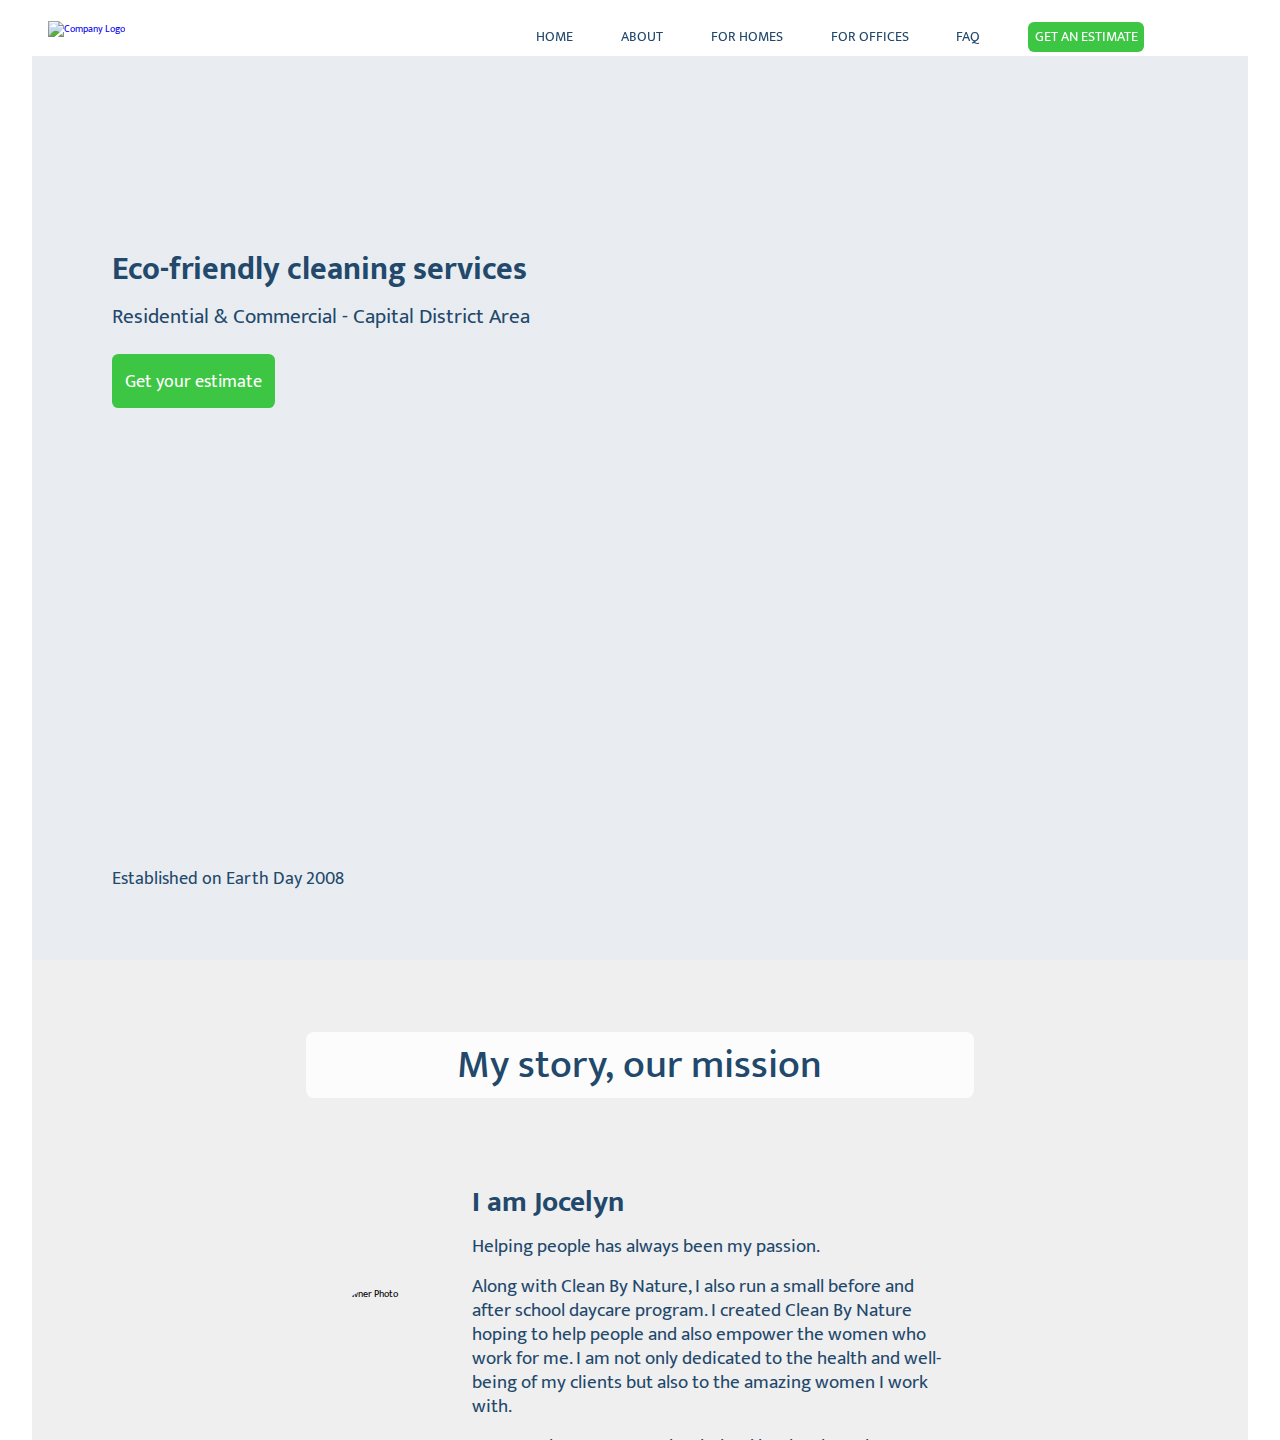
==== commit 52df37bb: "Add files via upload" ====
--- a/index.html
+++ b/index.html
@@ -62,8 +62,9 @@
                     </div>
                     <div class="about-text text-1">
                         <h2>I am Jocelyn</h2>
-                        <p>I have been serving the community for many years, while running a preschool home daycare in Schenectady.</p><br>
-                        <p>I was a co-owner of a very successful cleaning business for the last two years. Recognizing the growing need for a more environmentally friendly cleaning services, I spent several months researching the concept of a natural cleaning company, then saw the immense benefit this service could provide and decided to branch off, forming Clean by Nature. <br> I am not only dedicated to the health and well-being of my clients but also to my loyal, hardworking and dedicated employees.</p>
+                        <p>Helping people has always been my passion.</p><br>
+                        <p>Along with Clean By Nature, I also run a small before and after school daycare program. I created Clean By Nature hoping to help people and also empower the women who work for me. I am not only dedicated to the health and well-being of my clients but also to the amazing women I work with.</p><br>
+                        <p>In 2020, Clean By Nature has helped her loyal employees start and grow their own cleaning ventures. With my leadership, together we collaborate and support each other.</p>
                     </div>
                 </div>
                 
@@ -73,8 +74,7 @@
                     </div>
                     <div class="about-text text-3">
                         <h2>100% satisfaction guarantee</h2>
-                        <p>With our 100% satisfaction guarantee, you can be sure to receive a cleaning of the best standards.</p>
-                        <p>We are fully insured and bonded, providing liability and property damage coverage as well as employee bonding and all other applicable forms of insurance coverage. <br> All employees are screened for your protection. <br> The same employee/employees will be present for each cleaning and we will notify you if there are any changes in staffing.</p>
+                        <p>With our 100% satisfaction guarantee, you can be sure to receive a cleaning of the best standards. We love what we do and take pride in the work we provide.</p>
                     </div>
                 </div>
             </div>
@@ -180,7 +180,7 @@
 
                             <p class='accordion'>I have never had a cleaning service, how does it work?</p>
                             <div class="panel">
-                                Most of our clients choose an initial cleaning to start, then switch to either weekly, bi-weekly, or monthly cleanings.  At the initial cleaning or at a one-time cleaning it usually takes 1 to 2 times longer than a routine cleaning due to the fact that it is the most labor intensive as we are working hard to bring your home or office up to an immaculate level of cleanliness.
+                                With any frequency of cleaning you choose (weekly, biweekly, monthly, one time), the first-time cleaning will be a deep clean of the whole house. This initial cleaning will generally take about twice as long as your regular maintenance clean. We bring all our own cleaning supplies but can easily make accommodations if you have a preference of cleaning supplies we use. We are very flexible and are looking to make this experience an easy, comfortable and seamless one for you.
                             </div>
 
                             <p class='accordion'>How does your cleaning plan work?</p>
@@ -193,24 +193,19 @@
                                 No, you can start or stop your cleaning service at any time.
                             </div>
 
-                            <p class='accordion'>Are you insured against damaged items?</p>
-                            <div class="panel">
-                                Yes, Clean by Nature is fully insured for any damage that may occur to your home or office.  Our staff will treat your belongings as we would our own.  However, in the event that an object is damaged, we direct our staff to advise the client of the damage and then we take immediate action to provide compensation.
-                            </div>
-
                             <p class='accordion'>What are your hours of service?</p>
                             <div class="panel">
-                                We provide service during the day between the hours of 8:30am and 3pm, and at night for businesses during the hours of 5pm and 9pm Monday through Friday.  We do provide weekend services upon request.  And you can always e-mail or leave a voicemail at anytime.  You will also receive confirmation of reservations within 24 hours of your scheduled appointment.
-                            </div>
-
-                            <p class='accordion'>What are you payment methods?</p>
+                                We provide service residential cleaning during the day between the hours of 9am and 3pm.  For businesses, we work between the hours of 5pm and 9pm Monday through Friday, or all day Saturday and Sunday. We do provide residential weekend services upon request.
+                            </div>
+
+                            <p class='accordion'>What are your payment methods?</p>
                             <div class="panel">
                                 You may pay by check or cash. Payment is due at the time of cleaning but monthly invoicing is available by request.
                             </div>
 
                             <p class='accordion'>Who does the cleaning?</p>
                             <div class="panel">
-                                Our team of cleaners are professional, honest, and “green clean” trained!  They are insured in case of damage, breakage, or injury.  We pay them direct so you don’t have to worry about payroll taxes.  We take care of everything.
+                                Our team of cleaners are professional, honest, and “green clean” trained! Each of them are their own individual business entities. You will pay them directly but they take care of any withholdings or taxes. On occasion, we do provide back up for any illness. If there will be a change to who will be cleaning, you will be notified for prior approval.
                             </div>
 
                             <p class='accordion'>Do I need to provide any cleaning products?</p>
@@ -226,6 +221,11 @@
                             <p class='accordion'>What area do you service?</p>
                             <div class="panel">
                                 We currently serve Saratoga and Schenectady Counties.
+                            </div>
+
+                            <p class='accordion'>I’m concerned about COVID-19, what precautions are you taking?</p>
+                            <div class="panel">
+                                Each team member takes their temperature at the beginning of each day. We would request that each client do the same. We do ask that any client please cancel their cleaning if they are presenting any symptoms related to COVID-19. We will wear masks if someone is in the home, and we ask that the clients do as well.
                             </div>
                     </dl>
                 </div>
@@ -254,7 +254,7 @@
                                 <input type="text" id='fname' name='fname' required>
                                 <span class="highlight"></span>
                                 <span class="bar"></span>
-                                <label class='transform' for="fname">Name *</label>
+                                <label class='transform' for="fname">First Name *</label>
                                 <i class="fas fa-check-circle"></i>
                                 <i class="fas fa-exclamation-circle"></i>
                                 <small>Error message</small>
